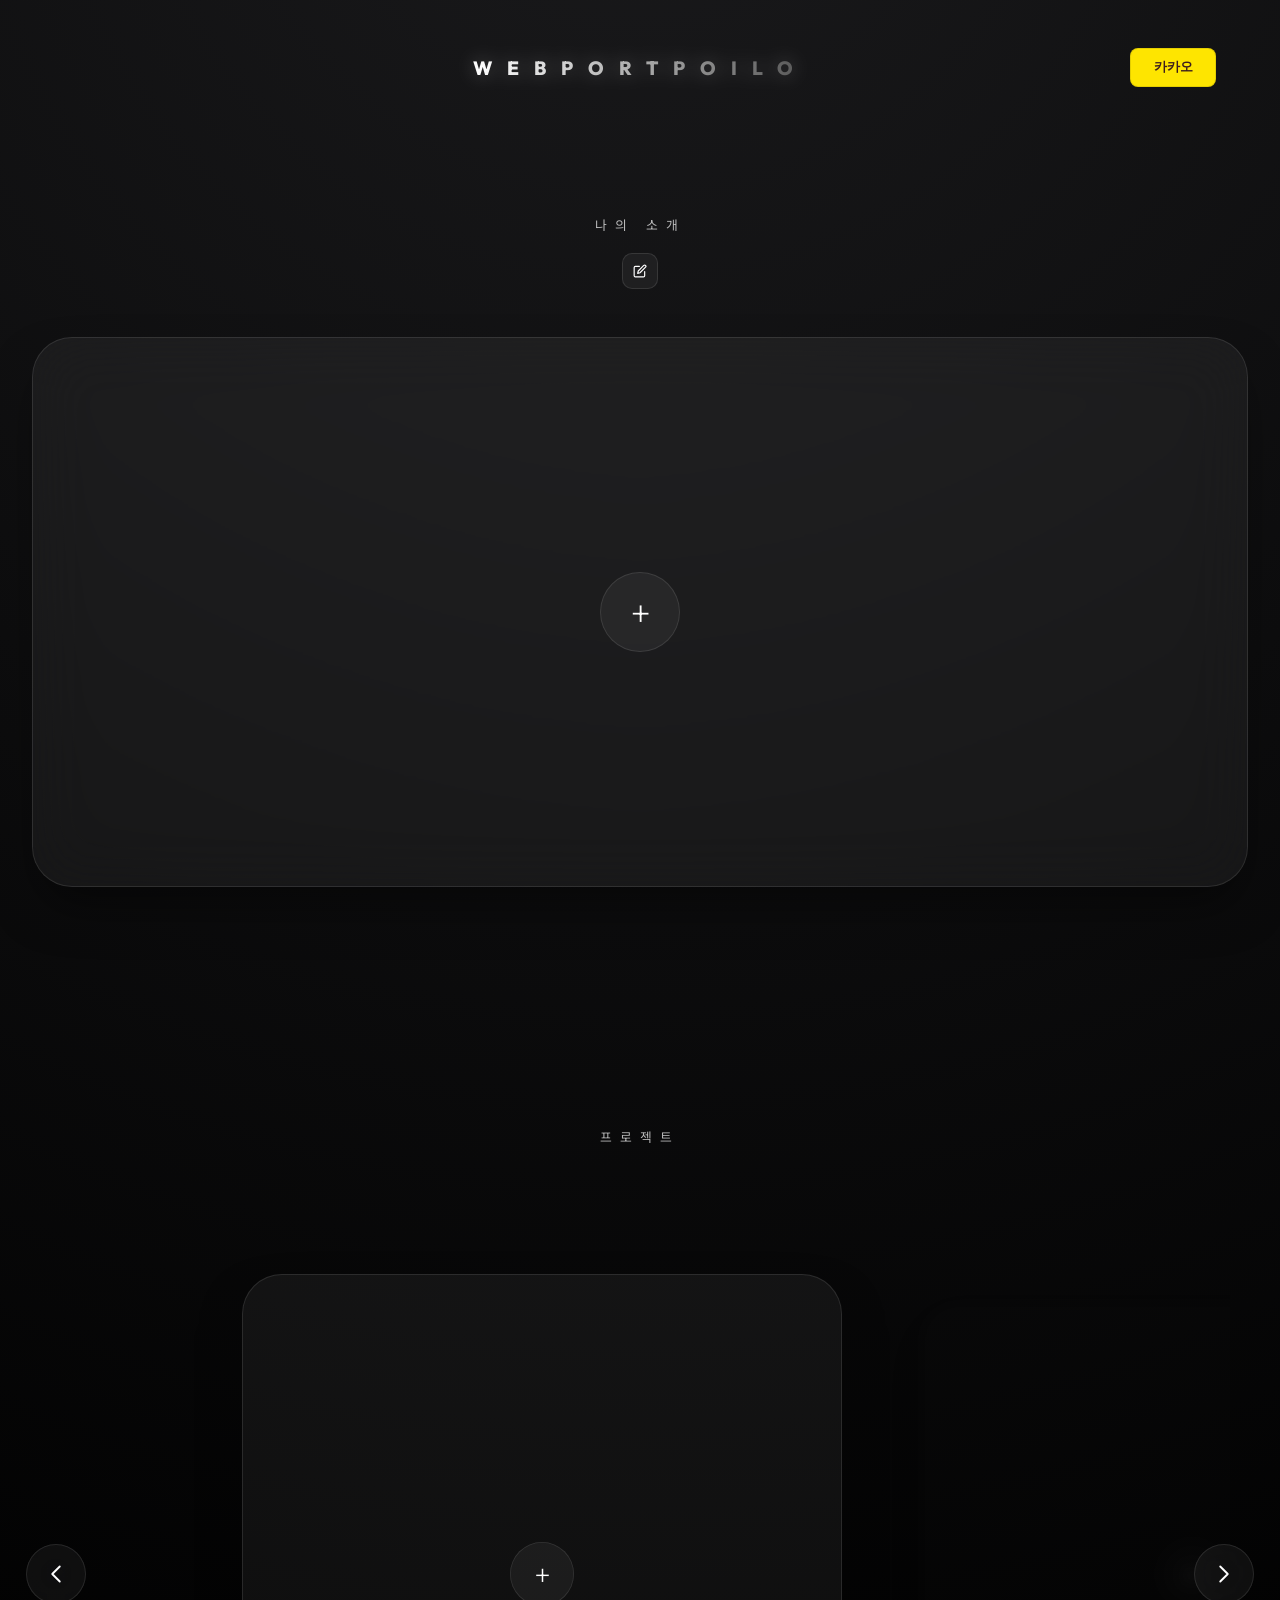
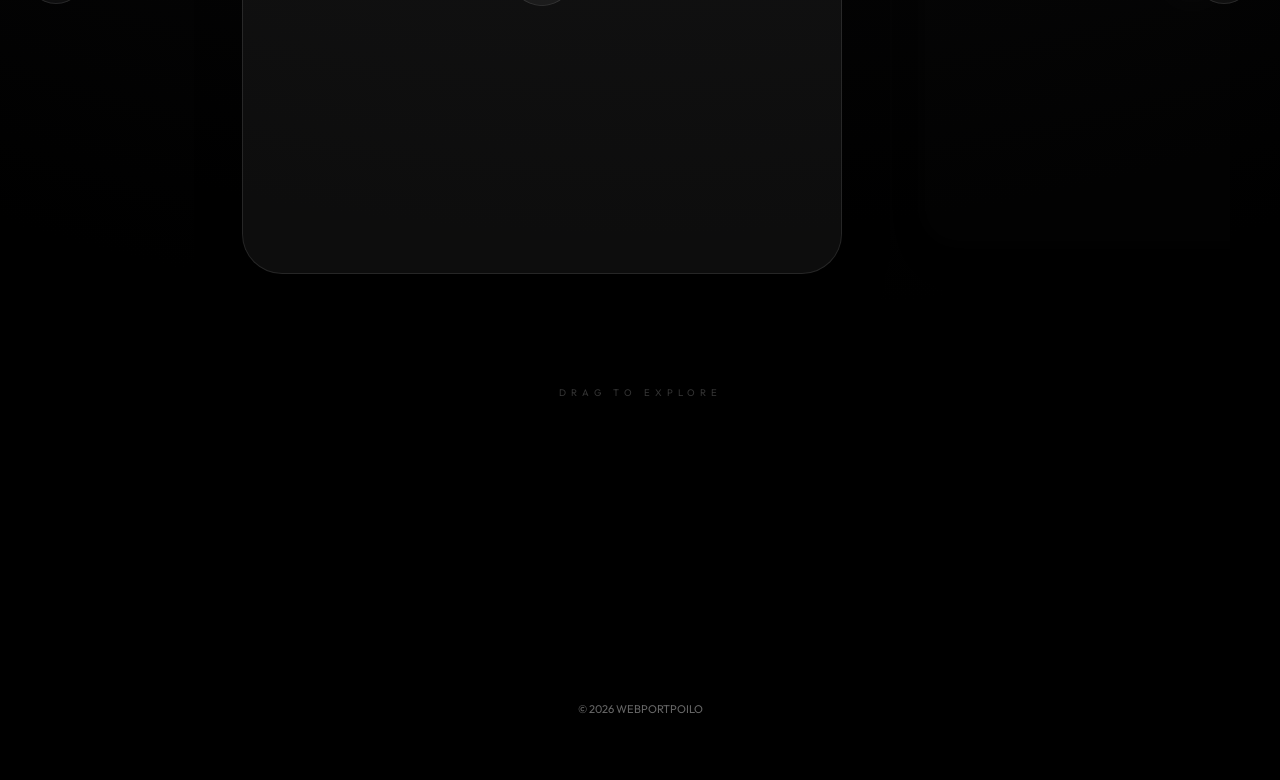
==== index.html @ 018858c4 "Restore: Re-enabled mini edit buttons visibility in index.html" ====
<!DOCTYPE html>
<html lang="ko">

<head>
    <meta charset="UTF-8">
    <meta name="viewport" content="width=device-width, initial-scale=1.0">
    <title>WEBPORTPOILO | KAKAO LOGIN</title>
    <link rel="stylesheet" href="style.css">
    <link rel="preconnect" href="https://fonts.googleapis.com">
    <link rel="preconnect" href="https://fonts.gstatic.com" crossorigin>
    <link
        href="https://fonts.googleapis.com/css2?family=Outfit:wght@200;400;600;800&family=Noto+Sans+KR:wght@300;400;700&display=swap"
        rel="stylesheet">
    <!-- 카카오 SDK 추가 -->
    <script src="https://t1.kakaocdn.net/kakao_js_sdk/2.7.0/kakao.min.js"
        integrity="sha384-lLe9Y9uo0XkXat9G9N0F4RToBfE9h+8K5V1aM2W3YshnL1i5d9P7J5X7YJ3g7qWj"
        crossorigin="anonymous"></script>
</head>

<body class="glass-theme dark-mode">
    <header class="site-header">
        <div class="header-left">
            <!-- 로고를 왼쪽으로 살짝 밀어 균형을 맞춤 -->
        </div>
        <h1 class="centered-logo">WEBPORTPOILO</h1>
        
        <!-- 로그인 제어 컨테이너 -->
        <div class="auth-ui-container">
            <div id="logged-out-view">
                <!-- 라운드 사각형 "카카오" 버튼 -->
                <button class="kakao-simple-btn" onclick="loginWithKakao()">
                    카카오
                </button>
            </div>
            <div id="logged-in-view" style="display: none;">
                <div class="user-profile">
                    <img id="user-avatar" src="" alt="P" class="avatar-img">
                    <span id="user-nickname" class="nickname-text"></span>
                    <button class="logout-link" onclick="logoutWithKakao()">로그아웃</button>
                </div>
            </div>
        </div>
    </header>

    <main class="content-container">
        <!-- 상단으로 이동한 나의 소개 -->
        <section class="intro-section" id="about">
            <div class="section-header-flex">
                <div class="side-label">나의 소개</div>
                <!-- 편집 버튼 상시 노출 -->
                <button class="mini-edit-btn edit-mode-trigger" title="편집">
                    <svg width="14" height="14" viewBox="0 0 24 24" fill="none" stroke="currentColor" stroke-width="2"
                        stroke-linecap="round" stroke-linejoin="round">
                        <path d="M11 4H4a2 2 0 0 0-2 2v14a2 2 0 0 0 2 2h14a2 2 0 0 0 2-2v-7"></path>
                        <path d="M18.5 2.5a2.121 2.121 0 0 1 3 3L12 15l-4 1 1-4 9.5-9.5z"></path>
                    </svg>
                </button>
            </div>
            <div class="large-box glass-card" id="about-slot-container">
                <div id="about-display-area">
                </div>
                <input type="file" id="about-file-input" accept=".pdf,image/*" style="display: none;">
            </div>
        </section>

        <!-- 옆으로 넘기는 프로젝트 슬라이더 (드래그 지원) -->
        <section class="projects-slider-section">
            <div class="slider-header">
                <div class="section-header-flex">
                    <div class="side-label">프로젝트</div>
                    <!-- 로그인 시에만 보이는 편집 버튼 -->
                    <button class="mini-edit-btn edit-mode-trigger auth-only-ui" title="프로젝트 편집" style="display: none;">
                        <svg width="14" height="14" viewBox="0 0 24 24" fill="none" stroke="currentColor" stroke-width="2"
                            stroke-linecap="round" stroke-linejoin="round">
                            <path d="M11 4H4a2 2 0 0 0-2 2v14a2 2 0 0 0 2 2h14a2 2 0 0 0 2-2v-7"></path>
                            <path d="M18.5 2.5a2.121 2.121 0 0 1 3 3L12 15l-4 1 1-4 9.5-9.5z"></path>
                        </svg>
                    </button>
                </div>
            </div>
            <div class="slider-wrapper">
                <button class="slider-nav-btn prev" id="prev-btn">
                    <svg width="24" height="24" viewBox="0 0 24 24" fill="none" stroke="currentColor" stroke-width="2" stroke-linecap="round" stroke-linejoin="round"><path d="M15 18l-6-6 6-6"/></svg>
                </button>
                <div class="projects-horizontal-track" id="projects-container">
                    <!-- JS가 슬라이드 아이템을 생성합니다 -->
                </div>
                <button class="slider-nav-btn next" id="next-btn">
                    <svg width="24" height="24" viewBox="0 0 24 24" fill="none" stroke="currentColor" stroke-width="2" stroke-linecap="round" stroke-linejoin="round"><path d="M9 18l6-6-6-6"/></svg>
                </button>
            </div>
            <div style="text-align: center; margin-top: 2rem; opacity: 0.2; font-size: 0.6rem; letter-spacing: 5px;">
                DRAG TO EXPLORE
            </div>
        </section>

        <input type="file" id="direct-project-file-input" style="display: none;">
    </main>

    <footer class="footer">
        <p>&copy; 2026 WEBPORTPOILO</p>
        <button id="clear-storage" class="reset-link auth-only-ui" style="display: none;">데이터 초기화</button>
    </footer>

    <script src="app.js"></script>
</body>

</html>
---- style.css ----
:root {
    --bg-color: #000000;
    --accent-color: #ffffff;
    --text-primary: #ffffff;
    --text-secondary: rgba(255, 255, 255, 0.7);
    --glass-bg: rgba(255, 255, 255, 0.05);
    --glass-border: rgba(255, 255, 255, 0.1);
    --danger-color: #ff4d4d;
    --kakao-yellow: #FEE500;
    --transition: all 0.4s cubic-bezier(0.16, 1, 0.3, 1);
}

* { margin: 0; padding: 0; box-sizing: border-box; }
body {
    background-color: var(--bg-color);
    background-image: radial-gradient(circle at 50% -10%, #1a1a1c 0%, #000000 80%), 
                      radial-gradient(circle at 0% 0%, rgba(0, 255, 255, 0.05) 0%, transparent 50%), 
                      radial-gradient(circle at 100% 100%, rgba(255, 0, 255, 0.05) 0%, transparent 50%);
    color: var(--text-primary);
    font-family: 'Outfit', 'Noto Sans KR', sans-serif;
    overflow-x: hidden;
    min-height: 100vh;
}

/* Header & Logo */
.site-header {
    height: 15vh;
    display: flex;
    justify-content: center;
    align-items: center;
    position: relative;
    padding: 0 4rem;
    z-index: 100;
}

.centered-logo {
    font-size: 1.2rem;
    font-weight: 800;
    letter-spacing: 15px;
    background: linear-gradient(90deg, #fff, #555);
    -webkit-background-clip: text;
    background-clip: text;
    -webkit-text-fill-color: transparent;
    filter: drop-shadow(0 0 10px rgba(255,255,255,0.3));
    text-transform: uppercase;
}

.auth-ui-container {
    position: absolute;
    right: 4rem;
}

/* Kakao Simple Button */
.kakao-simple-btn {
    background: var(--kakao-yellow);
    color: #3C1E1E;
    border: none;
    padding: 0.6rem 1.4rem;
    border-radius: 8px;
    font-weight: 700;
    font-size: 0.8rem;
    cursor: pointer;
    transition: var(--transition);
    border: 1px solid rgba(0,0,0,0.1);
}

.kakao-simple-btn:hover {
    transform: translateY(-2px);
    box-shadow: 0 4px 15px rgba(254, 229, 0, 0.3);
}

/* User Profile */
.user-profile {
    display: flex;
    align-items: center;
    gap: 1rem;
    background: rgba(255,255,255,0.05);
    padding: 0.4rem 1rem;
    border-radius: 50px;
    border: 1px solid var(--glass-border);
}

.avatar-img { width: 24px; height: 24px; border-radius: 50%; }
.nickname-text { font-size: 0.8rem; }
.logout-link { 
    background: none; border: none; color: var(--text-secondary); cursor: pointer; font-size: 0.7rem; 
    text-decoration: underline;
}

/* Layout Sections */
.content-container { padding-top: 5rem; }

.section-header-flex {
    display: flex;
    flex-direction: column;
    align-items: center;
    justify-content: center;
    gap: 1.2rem;
    margin-bottom: 3rem;
    width: 100%;
}

.side-label {
    writing-mode: horizontal-tb;
    text-transform: uppercase;
    letter-spacing: 8px;
    font-size: 0.8rem;
    color: var(--text-secondary);
    font-weight: 400;
}

/* About Section */
.intro-section {
    max-width: 1300px;
    margin: 0 auto 15rem;
    padding: 0 2rem;
    display: flex;
    flex-direction: column;
    align-items: center;
}

.large-box {
    width: 100%;
    min-height: 550px;
    display: flex;
    justify-content: center;
    align-items: center;
    position: relative;
    border-radius: 40px;
}

/* Slider Section */
.projects-slider-section {
    width: 100%;
    padding-bottom: 15rem;
}

.slider-wrapper {
    width: 100%;
    overflow: hidden;
}

.projects-horizontal-track {
    display: flex;
    gap: 50px;
    overflow-x: auto;
    padding: 5rem 15vw;
    scroll-snap-type: x mandatory;
    cursor: grab;
}

.projects-horizontal-track::-webkit-scrollbar { display: none; }

.project-item {
    flex: 0 0 600px;
    height: 600px;
    scroll-snap-align: center;
    position: relative;
    transition: var(--transition);
    opacity: 0.2; /* 기본적으로 흐릿하게 */
    filter: blur(8px); /* 블러 효과 추가 */
    transform: scale(0.9); /* 살짝 작게 */
}

.project-item.active {
    opacity: 1; /* 활성화 시 선명하게 */
    filter: blur(0);
    transform: scale(1); /* 원래 크기로 */
}

.square-box {
    width: 100%;
    height: 100%;
    border-radius: 40px;
    transition: var(--transition);
    overflow: hidden;
}

/* Glass Card */
.glass-card {
    background: var(--glass-bg);
    backdrop-filter: blur(30px);
    -webkit-backdrop-filter: blur(30px);
    border: 1px solid var(--glass-border);
    box-shadow: 0 25px 50px -12px rgba(0, 0, 0, 0.5);
}

/* Micro Edit & CTA */
.mini-edit-btn {
    width: 36px;
    height: 36px;
    background: rgba(255,255,255,0.05);
    border: 1px solid var(--glass-border);
    color: #fff;
    border-radius: 10px;
    cursor: pointer;
    display: flex;
    justify-content: center;
    align-items: center;
}

.mini-edit-btn.active { color: var(--kakao-yellow); border-color: var(--kakao-yellow); }

.add-cta-main {
    width: 80px; height: 80px;
    background: rgba(255,255,255,0.05);
    border: 1px solid var(--glass-border);
    border-radius: 50%;
    color: #fff;
    display: flex;
    justify-content: center;
    align-items: center;
    font-size: 2.5rem;
    font-weight: 200;
    cursor: pointer;
}

.footer { padding: 4rem; text-align: center; opacity: 0.4; font-size: 0.7rem; }
.reset-link { background: none; border: none; color: var(--text-secondary); cursor: pointer; margin-top: 1rem; text-decoration: underline; }
.body-editing .delete-btn { display: flex; }
.delete-btn {
    position: absolute;
    top: -15px; right: -15px;
    width: 40px; height: 40px;
    background: var(--danger-color);
    color: #fff;
    border: none;
    border-radius: 50%;
    justify-content: center;
    align-items: center;
    font-size: 20px;
    cursor: pointer;
    display: none;
    z-index: 50;
    box-shadow: 0 5px 15px rgba(255, 77, 77, 0.4);
}

.thumbnail-img { width: 100%; height: 100%; object-fit: cover; }
.pdf-thumbnail { width: 100%; height: 100%; display: flex; flex-direction: column; justify-content: center; align-items: center; }
.pdf-icon-visual { background: #ff4444; color: #fff; padding: 1rem; border-radius: 8px; font-weight: 800; margin-bottom: 1rem; }

/* 슬라이더 네비게이션 화살표 */
.slider-wrapper {
    position: relative;
    padding: 0 50px;
}

.slider-nav-btn {
    position: absolute;
    top: 50%;
    transform: translateY(-50%);
    width: 60px;
    height: 60px;
    background: rgba(255, 255, 255, 0.05);
    backdrop-filter: blur(20px);
    -webkit-backdrop-filter: blur(20px);
    border: 1px solid var(--glass-border);
    border-radius: 50%;
    color: #fff;
    cursor: pointer;
    z-index: 200;
    transition: var(--transition);
    display: flex;
    justify-content: center;
    align-items: center;
}

.slider-nav-btn:hover {
    background: rgba(255, 255, 255, 0.1);
    border-color: var(--kakao-yellow);
    box-shadow: 0 0 20px rgba(254, 229, 0, 0.2);
    transform: translateY(-50%) scale(1.1);
}

.slider-nav-btn.prev { left: 2vw; }
.slider-nav-btn.next { right: 2vw; }

.slider-nav-btn svg { width: 30px; height: 30px; stroke-width: 1.5; }
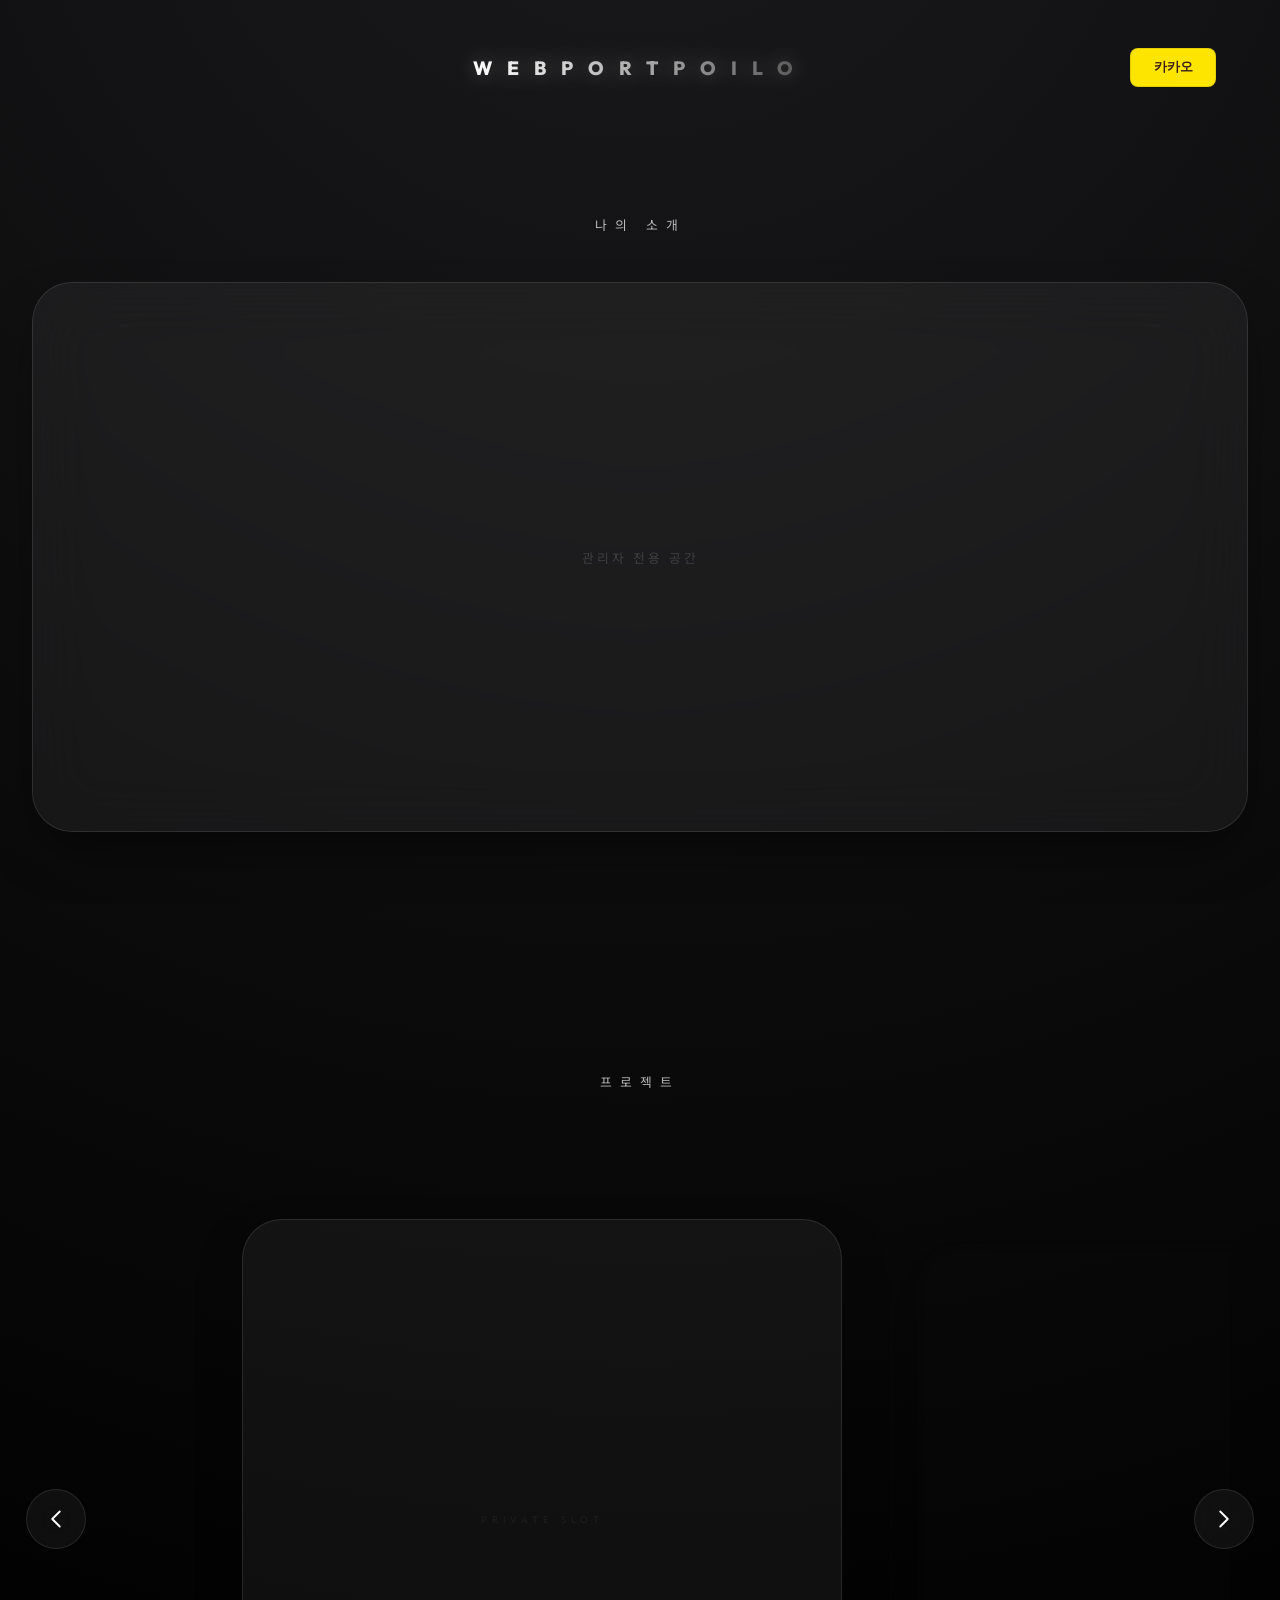
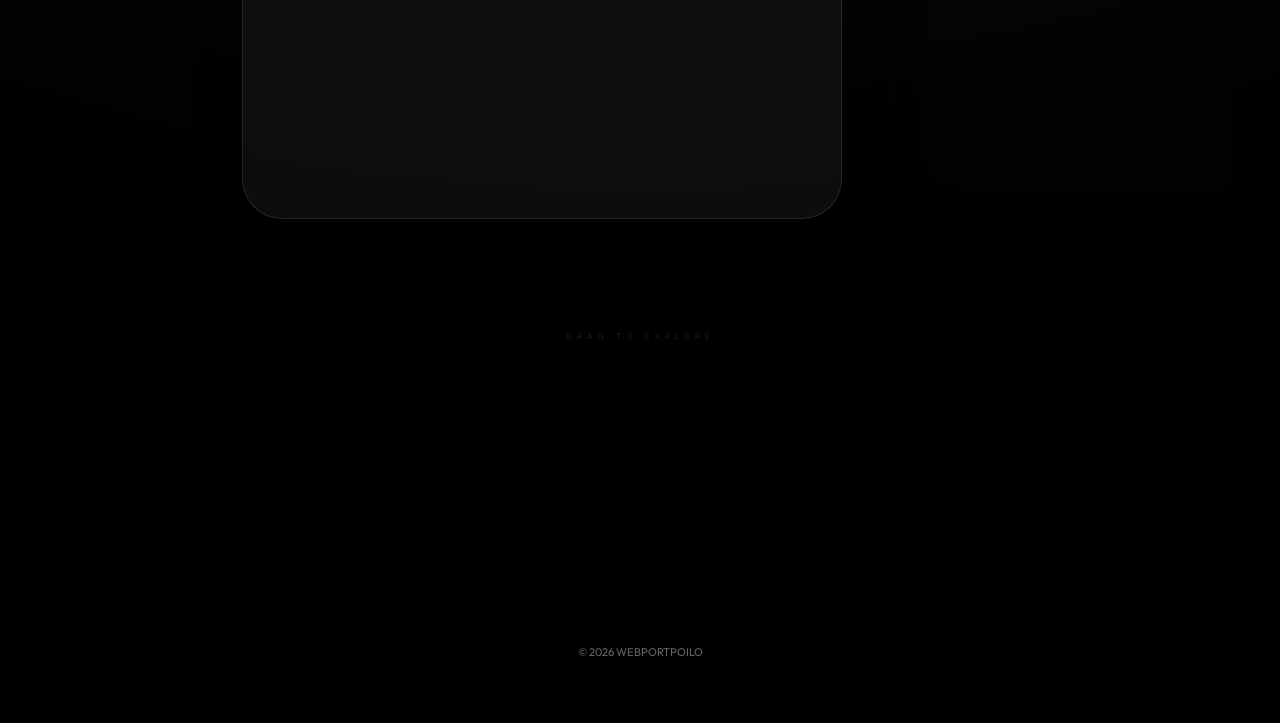
==== commit b4ea84b4: "Fix: Re-enabled admin UI after login and added profile dropdown with underlined logout" ====
--- a/index.html
+++ b/index.html
@@ -11,32 +11,30 @@
     <link
         href="https://fonts.googleapis.com/css2?family=Outfit:wght@200;400;600;800&family=Noto+Sans+KR:wght@300;400;700&display=swap"
         rel="stylesheet">
-    <!-- 카카오 SDK 추가 -->
-    <script src="https://t1.kakaocdn.net/kakao_js_sdk/2.7.0/kakao.min.js"
-        integrity="sha384-lLe9Y9uo0XkXat9G9N0F4RToBfE9h+8K5V1aM2W3YshnL1i5d9P7J5X7YJ3g7qWj"
-        crossorigin="anonymous"></script>
+    <!-- 카카오 SDK 추가 - 안정적인 1.x 버전 -->
+    <script src="https://t1.kakaocdn.net/kakao_js_sdk/1.43.0/kakao.min.js"></script>
 </head>
 
 <body class="glass-theme dark-mode">
     <header class="site-header">
-        <div class="header-left">
-            <!-- 로고를 왼쪽으로 살짝 밀어 균형을 맞춤 -->
-        </div>
+        <div class="header-left"></div>
         <h1 class="centered-logo">WEBPORTPOILO</h1>
         
-        <!-- 로그인 제어 컨테이너 -->
+        <!-- 로그인 제어 컨테이너 (드롭다운 포함) -->
         <div class="auth-ui-container">
             <div id="logged-out-view">
-                <!-- 라운드 사각형 "카카오" 버튼 -->
-                <button class="kakao-simple-btn" onclick="loginWithKakao()">
-                    카카오
-                </button>
+                <button class="kakao-simple-btn" onclick="loginWithKakao()">카카오</button>
             </div>
             <div id="logged-in-view" style="display: none;">
-                <div class="user-profile">
-                    <img id="user-avatar" src="" alt="P" class="avatar-img">
-                    <span id="user-nickname" class="nickname-text"></span>
-                    <button class="logout-link" onclick="logoutWithKakao()">로그아웃</button>
+                <div class="profile-dropdown-container">
+                    <div id="user-profile-trigger" class="user-profile" onclick="toggleProfileMenu()">
+                        <img id="user-avatar" src="" alt="P" class="avatar-img">
+                        <span id="user-nickname" class="nickname-text"></span>
+                    </div>
+                    <!-- 클릭 시 나타나는 사이드 메뉴 스타일 드롭다운 -->
+                    <div id="profile-side-menu" class="dropdown-menu glass-card">
+                        <button class="logout-link underline" onclick="logoutWithKakao()">LOGOUT</button>
+                    </div>
                 </div>
             </div>
         </div>
@@ -47,8 +45,8 @@
         <section class="intro-section" id="about">
             <div class="section-header-flex">
                 <div class="side-label">나의 소개</div>
-                <!-- 편집 버튼 상시 노출 -->
-                <button class="mini-edit-btn edit-mode-trigger" title="편집">
+                <!-- 편집 버튼 (로그인 시 노출) -->
+                <button class="mini-edit-btn edit-mode-trigger" title="편집" style="display: none;">
                     <svg width="14" height="14" viewBox="0 0 24 24" fill="none" stroke="currentColor" stroke-width="2"
                         stroke-linecap="round" stroke-linejoin="round">
                         <path d="M11 4H4a2 2 0 0 0-2 2v14a2 2 0 0 0 2 2h14a2 2 0 0 0 2-2v-7"></path>
@@ -63,13 +61,13 @@
             </div>
         </section>
 
-        <!-- 옆으로 넘기는 프로젝트 슬라이더 (드래그 지원) -->
+        <!-- 옆으로 넘기는 프로젝트 슬라이더 -->
         <section class="projects-slider-section">
             <div class="slider-header">
                 <div class="section-header-flex">
                     <div class="side-label">프로젝트</div>
-                    <!-- 로그인 시에만 보이는 편집 버튼 -->
-                    <button class="mini-edit-btn edit-mode-trigger auth-only-ui" title="프로젝트 편집" style="display: none;">
+                    <!-- 편집 버튼 (로그인 시 노출) -->
+                    <button class="mini-edit-btn edit-mode-trigger" title="편집" style="display: none;">
                         <svg width="14" height="14" viewBox="0 0 24 24" fill="none" stroke="currentColor" stroke-width="2"
                             stroke-linecap="round" stroke-linejoin="round">
                             <path d="M11 4H4a2 2 0 0 0-2 2v14a2 2 0 0 0 2 2h14a2 2 0 0 0 2-2v-7"></path>
@@ -89,7 +87,7 @@
                     <svg width="24" height="24" viewBox="0 0 24 24" fill="none" stroke="currentColor" stroke-width="2" stroke-linecap="round" stroke-linejoin="round"><path d="M9 18l6-6-6-6"/></svg>
                 </button>
             </div>
-            <div style="text-align: center; margin-top: 2rem; opacity: 0.2; font-size: 0.6rem; letter-spacing: 5px;">
+            <div style="text-align: center; margin-top: 2rem; opacity: 0.1; font-size: 0.5rem; letter-spacing: 5px;">
                 DRAG TO EXPLORE
             </div>
         </section>
@@ -99,7 +97,7 @@
 
     <footer class="footer">
         <p>&copy; 2026 WEBPORTPOILO</p>
-        <button id="clear-storage" class="reset-link auth-only-ui" style="display: none;">데이터 초기화</button>
+        <button id="clear-storage" class="reset-link" style="display: none;">데이터 초기화</button>
     </footer>
 
     <script src="app.js"></script>
--- a/style.css
+++ b/style.css
@@ -276,3 +276,71 @@
 .slider-nav-btn.next { right: 2vw; }
 
 .slider-nav-btn svg { width: 30px; height: 30px; stroke-width: 1.5; }
+
+/* 프로필 드롭다운 메뉴 스타일 */
+.profile-dropdown-container {
+    position: relative;
+    display: flex;
+    flex-direction: column;
+    align-items: flex-end;
+}
+
+.user-profile {
+    display: flex;
+    align-items: center;
+    gap: 1rem;
+    background: rgba(255, 255, 255, 0.05);
+    padding: 0.5rem 1.2rem;
+    border-radius: 50px;
+    border: 1px solid var(--glass-border);
+    cursor: pointer;
+    transition: var(--transition);
+}
+
+.user-profile:hover {
+    background: rgba(255, 255, 255, 0.1);
+    transform: scale(1.02);
+}
+
+.dropdown-menu {
+    position: absolute;
+    top: calc(100% + 15px);
+    right: 0;
+    width: 150px;
+    padding: 1rem;
+    display: none; /* JS에서 토글 */
+    flex-direction: column;
+    align-items: center;
+    border-radius: 15px;
+    box-shadow: 0 10px 30px rgba(0,0,0,0.5);
+    animation: slideDown 0.3s ease-out;
+    z-index: 1000;
+}
+
+.dropdown-menu.show {
+    display: flex;
+}
+
+@keyframes slideDown {
+    from { opacity: 0; transform: translateY(-10px); }
+    to { opacity: 1; transform: translateY(0); }
+}
+
+.logout-link.underline {
+    background: none;
+    border: none;
+    color: var(--text-primary);
+    font-size: 0.8rem;
+    font-weight: 600;
+    letter-spacing: 2px;
+    text-decoration: none;
+    border-bottom: 2px solid var(--accent-color); /* 요청하신 밑줄 */
+    padding-bottom: 3px;
+    cursor: pointer;
+    transition: var(--transition);
+}
+
+.logout-link.underline:hover {
+    opacity: 0.7;
+    border-bottom-color: var(--kakao-yellow);
+}
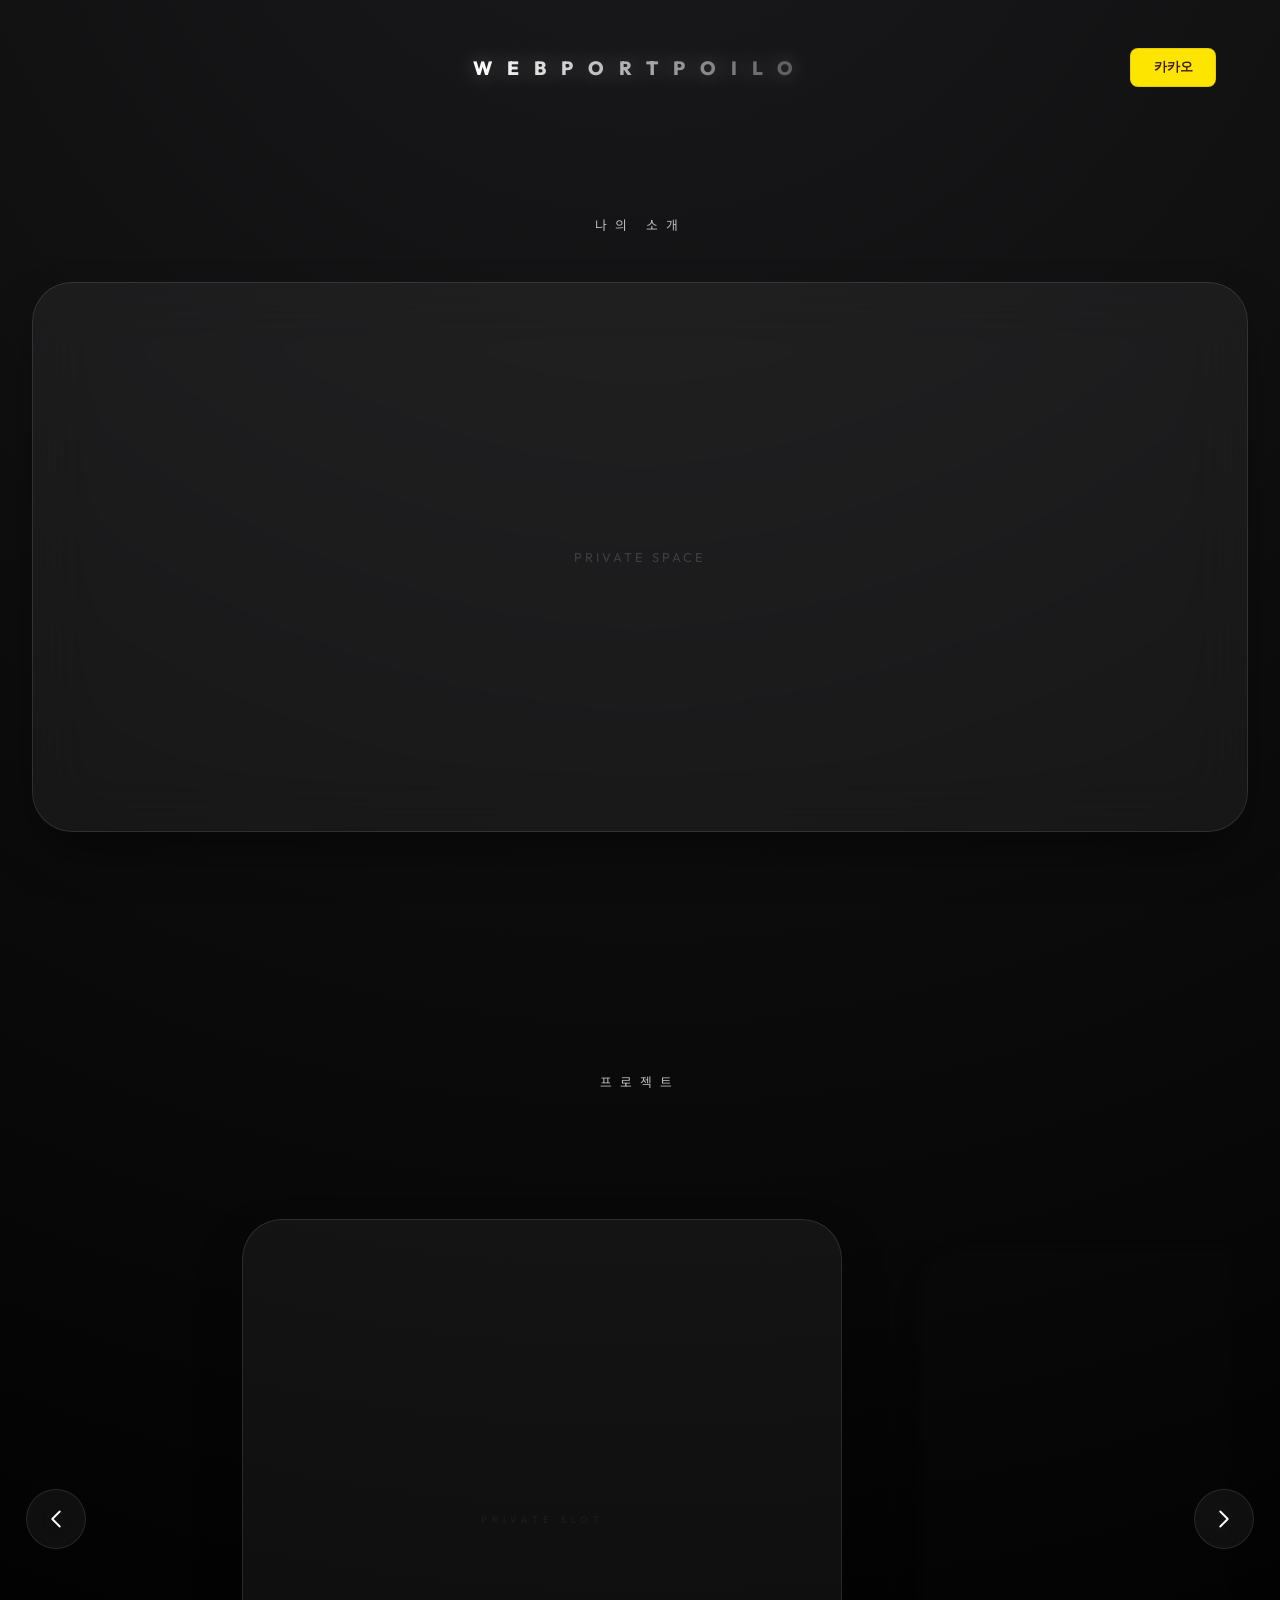
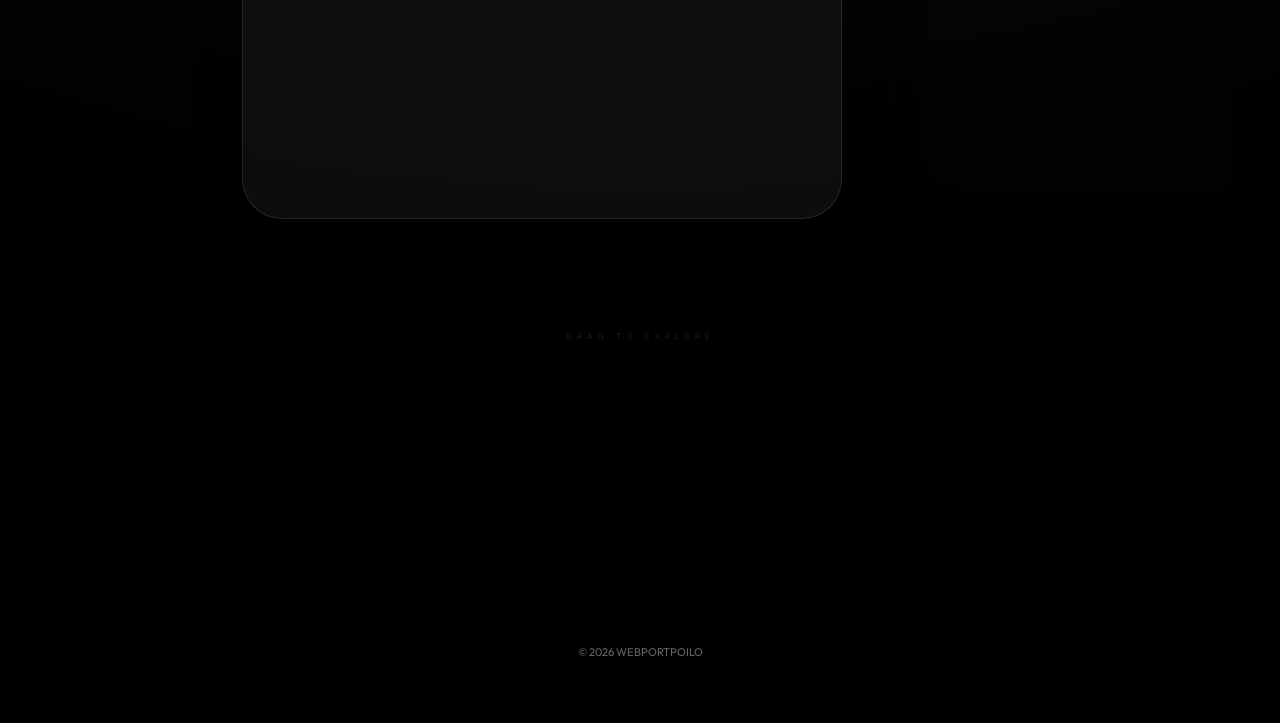
==== commit 0db2b8c1: "UI: Overhauled profile dropdown architecture with solid light color block and unfold animation accor" ====
--- a/index.html
+++ b/index.html
@@ -27,13 +27,18 @@
             </div>
             <div id="logged-in-view" style="display: none;">
                 <div class="profile-dropdown-container">
-                    <div id="user-profile-trigger" class="user-profile" onclick="toggleProfileMenu()">
-                        <img id="user-avatar" src="" alt="P" class="avatar-img">
-                        <span id="user-nickname" class="nickname-text"></span>
+                    <!-- 프로필 (전시용) -->
+                    <div class="user-profile-bar">
+                        <img id="user-avatar" src="" alt="P" class="avatar-img-round">
+                        <span id="user-nickname" class="nickname-text-simple"></span>
                     </div>
-                    <!-- 클릭 시 나타나는 사이드 메뉴 스타일 드롭다운 -->
-                    <div id="profile-side-menu" class="dropdown-menu glass-card">
-                        <button class="logout-link underline" onclick="logoutWithKakao()">LOGOUT</button>
+                    <!-- 클릭 가능한 드롭다운 삼각형 -->
+                    <div id="profile-triangle-btn" class="toggle-triangle" onclick="toggleProfileMenu()">
+                        <svg width="24" height="12" viewBox="0 0 18 10" fill="currentColor"><path d="M0 0l9 10 9-10z"/></svg>
+                    </div>
+                    <!-- 접히고 펼쳐지는 라이트 그레이 로그아웃 메뉴 -->
+                    <div id="profile-side-menu" class="dropdown-light-box">
+                        <button class="logout-link-dark" onclick="logoutWithKakao()">로그아웃</button>
                     </div>
                 </div>
             </div>
--- a/style.css
+++ b/style.css
@@ -277,70 +277,133 @@
 
 .slider-nav-btn svg { width: 30px; height: 30px; stroke-width: 1.5; }
 
-/* 프로필 드롭다운 메뉴 스타일 */
+/* [수정] 관리자 전용 요소 제어 - JS 렌더링 중심 */
+.mini-edit-btn, .reset-link {
+    display: none !important; /* 로그인 전에는 숨김 */
+}
+
+/* 로그인이 확인된 상태에서만 노출 */
+body.logged-in .mini-edit-btn, 
+body.logged-in .reset-link {
+    display: flex !important;
+}
+
+/* + 버튼은 JS에서 필요할 때만 생성하므로 기본 스타일만 정의 */
+.add-cta-main {
+    width: 80px; height: 80px;
+    background: rgba(255,255,255,0.08);
+    backdrop-filter: blur(15px);
+    border: 1px solid var(--glass-border);
+    border-radius: 50%;
+    color: #fff;
+    display: flex;
+    justify-content: center;
+    align-items: center;
+    font-size: 2.5rem;
+    font-weight: 200;
+    cursor: pointer;
+    transition: var(--transition);
+}
+
+.add-cta-main:hover {
+    background: rgba(255, 255, 255, 0.15);
+    transform: scale(1.1) rotate(90deg);
+    border-color: var(--kakao-yellow);
+}
+
+/* [디자인 개편] 상단 프로필 바 및 로그아웃 메뉴 스타일 (레퍼런스 기반) */
 .profile-dropdown-container {
+    position: absolute;
+    right: 4rem;
+    top: 50%;
+    transform: translateY(-50%);
+    z-index: 1000;
+    display: flex;
+    flex-direction: column;
+    align-items: center;
+}
+
+.user-profile-bar {
+    display: flex;
+    align-items: center;
+    gap: 15px;
+}
+
+.avatar-img-round {
+    width: 44px;
+    height: 44px;
+    border-radius: 50%;
+    background-color: #d9d9d9;
+    object-fit: cover;
+}
+
+.nickname-text-simple {
+    font-size: 1.3rem;
+    font-weight: 500;
+    color: #fff;
+    letter-spacing: 1px;
+}
+
+.toggle-triangle {
+    color: #d9d9d9;
+    cursor: pointer;
+    margin-top: 8px;
+    transition: transform 0.3s ease, color 0.3s ease;
+    display: flex;
+    justify-content: center;
     position: relative;
-    display: flex;
+    z-index: 1002;
+    padding: 5px 15px; /* 부드러운 클릭감을 위한 여백 */
+}
+
+.toggle-triangle:hover {
+    color: #fff;
+}
+
+.toggle-triangle.active {
+    transform: rotate(180deg);
+}
+
+.dropdown-light-box {
+    position: absolute;
+    top: calc(100% - 2px); /* 삼각형 바로 아래 플랫하게 붙기 */
+    width: 170px;
+    background-color: #d9d9d9;
+    border-radius: 0 0 15px 15px;
+    display: none;
     flex-direction: column;
-    align-items: flex-end;
-}
-
-.user-profile {
-    display: flex;
-    align-items: center;
-    gap: 1rem;
-    background: rgba(255, 255, 255, 0.05);
-    padding: 0.5rem 1.2rem;
-    border-radius: 50px;
-    border: 1px solid var(--glass-border);
-    cursor: pointer;
-    transition: var(--transition);
-}
-
-.user-profile:hover {
-    background: rgba(255, 255, 255, 0.1);
-    transform: scale(1.02);
-}
-
-.dropdown-menu {
-    position: absolute;
-    top: calc(100% + 15px);
-    right: 0;
-    width: 150px;
-    padding: 1rem;
-    display: none; /* JS에서 토글 */
-    flex-direction: column;
-    align-items: center;
-    border-radius: 15px;
-    box-shadow: 0 10px 30px rgba(0,0,0,0.5);
-    animation: slideDown 0.3s ease-out;
-    z-index: 1000;
-}
-
-.dropdown-menu.show {
-    display: flex;
-}
-
-@keyframes slideDown {
-    from { opacity: 0; transform: translateY(-10px); }
-    to { opacity: 1; transform: translateY(0); }
-}
-
-.logout-link.underline {
+    align-items: center;
+    padding: 1.5rem 0;
+    box-shadow: 0 15px 30px rgba(0,0,0,0.5);
+    transform-origin: top center;
+    animation: unfold 0.3s cubic-bezier(0.16, 1, 0.3, 1) forwards;
+    z-index: 1001;
+}
+
+.dropdown-light-box.show {
+    display: flex; /* 펼치기 */
+}
+
+@keyframes unfold {
+    from { opacity: 0; transform: scaleY(0); }
+    to { opacity: 1; transform: scaleY(1); }
+}
+
+.logout-link-dark {
+    font-size: 1.15rem;
+    font-weight: 700;
+    color: #000;
     background: none;
     border: none;
-    color: var(--text-primary);
-    font-size: 0.8rem;
-    font-weight: 600;
+    border-bottom: 2px solid #fff; /* 흰색 밑줄 */
+    padding-bottom: 2px;
+    cursor: pointer;
+    transition: opacity 0.3s;
+    font-family: 'Noto Sans KR', sans-serif;
     letter-spacing: 2px;
-    text-decoration: none;
-    border-bottom: 2px solid var(--accent-color); /* 요청하신 밑줄 */
-    padding-bottom: 3px;
-    cursor: pointer;
-    transition: var(--transition);
-}
-
-.logout-link.underline:hover {
-    opacity: 0.7;
-    border-bottom-color: var(--kakao-yellow);
-}
+}
+
+.logout-link-dark:hover {
+    opacity: 0.6;
+}
+
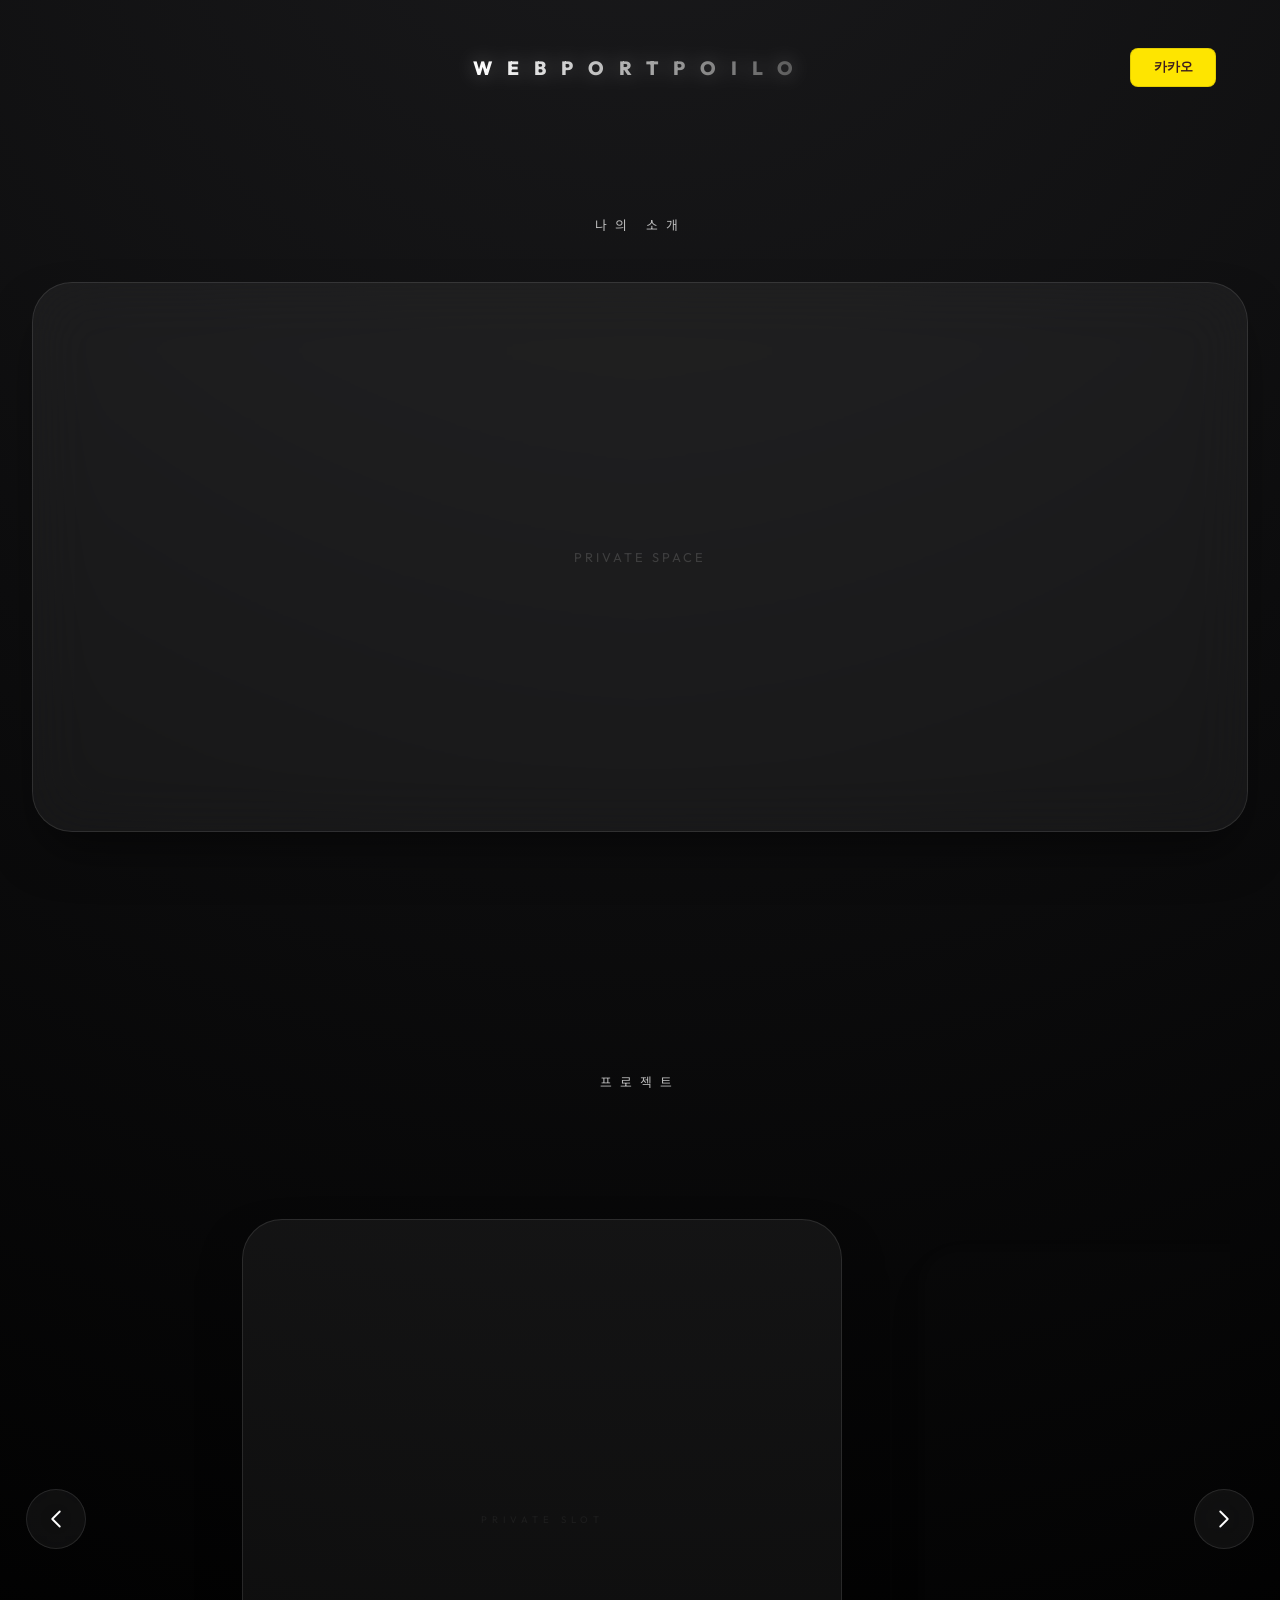
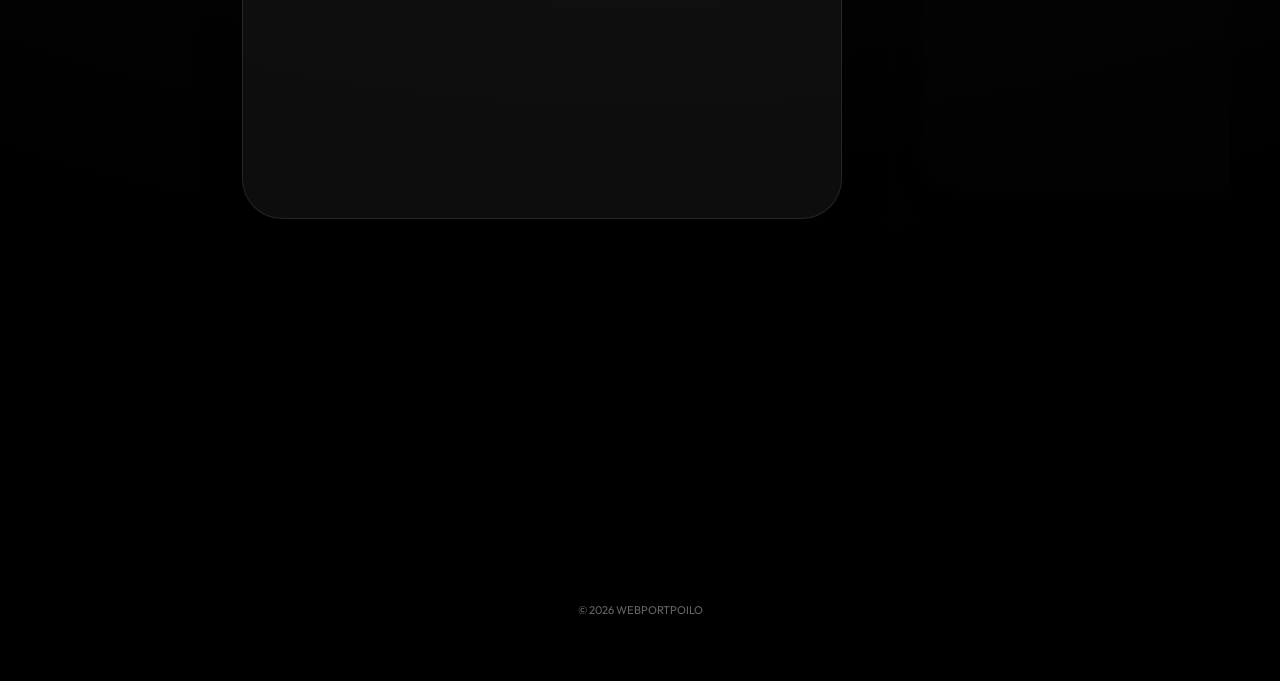
==== commit 1a880e54: "Refactor: Switched to arrow-only navigation (removed drag) and fixed avatar squeezing layout issue" ====
--- a/index.html
+++ b/index.html
@@ -92,9 +92,6 @@
                     <svg width="24" height="24" viewBox="0 0 24 24" fill="none" stroke="currentColor" stroke-width="2" stroke-linecap="round" stroke-linejoin="round"><path d="M9 18l6-6-6-6"/></svg>
                 </button>
             </div>
-            <div style="text-align: center; margin-top: 2rem; opacity: 0.1; font-size: 0.5rem; letter-spacing: 5px;">
-                DRAG TO EXPLORE
-            </div>
         </section>
 
         <input type="file" id="direct-project-file-input" style="display: none;">
--- a/style.css
+++ b/style.css
@@ -146,7 +146,6 @@
     overflow-x: auto;
     padding: 5rem 15vw;
     scroll-snap-type: x mandatory;
-    cursor: grab;
 }
 
 .projects-horizontal-track::-webkit-scrollbar { display: none; }
@@ -325,8 +324,10 @@
 
 .user-profile-bar {
     display: flex;
+    flex-direction: row; /* 명시적으로 가로 정렬 */
     align-items: center;
     gap: 15px;
+    white-space: nowrap; /* 텍스트 줄바꿈 강제 방지 */
 }
 
 .avatar-img-round {
@@ -335,6 +336,7 @@
     border-radius: 50%;
     background-color: #d9d9d9;
     object-fit: cover;
+    flex-shrink: 0; /* 우그러짐 완벽 방지 */
 }
 
 .nickname-text-simple {
@@ -342,6 +344,7 @@
     font-weight: 500;
     color: #fff;
     letter-spacing: 1px;
+    white-space: nowrap; /* 우그러짐 완벽 방지 */
 }
 
 .toggle-triangle {
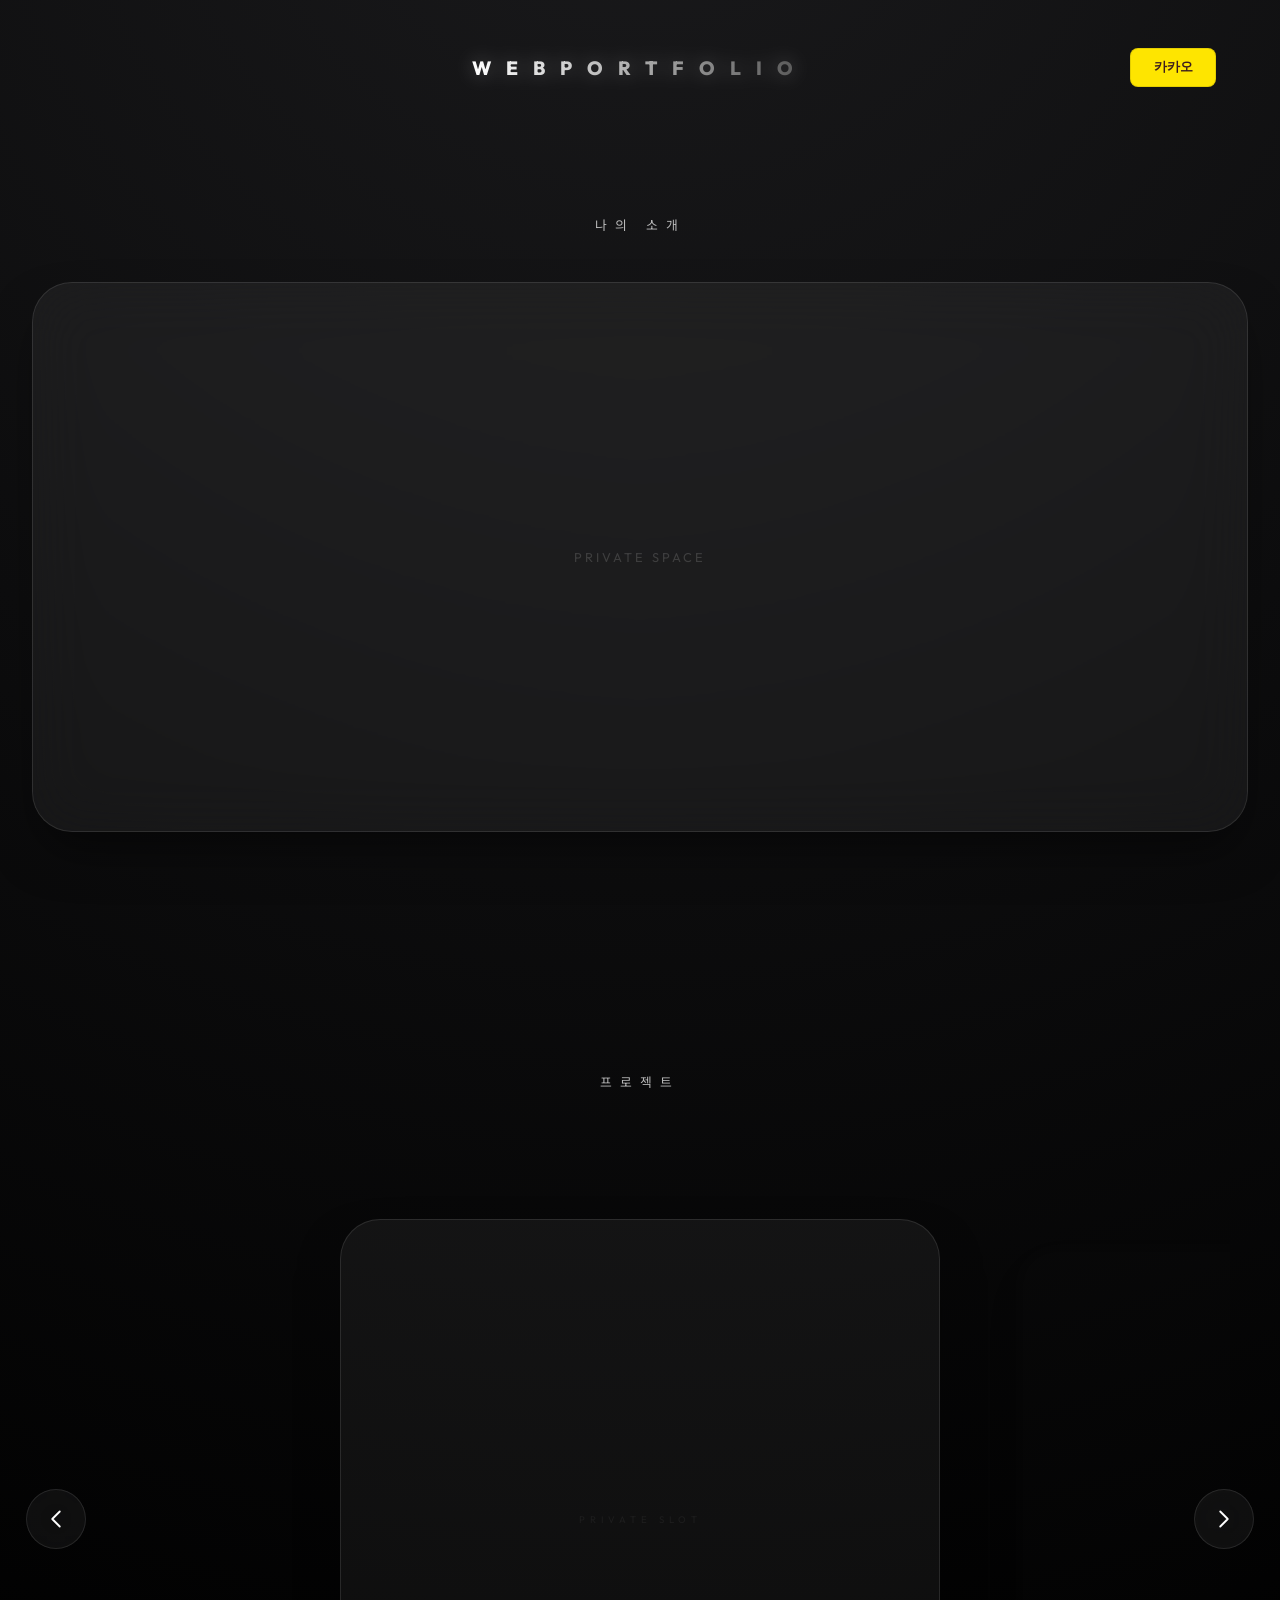
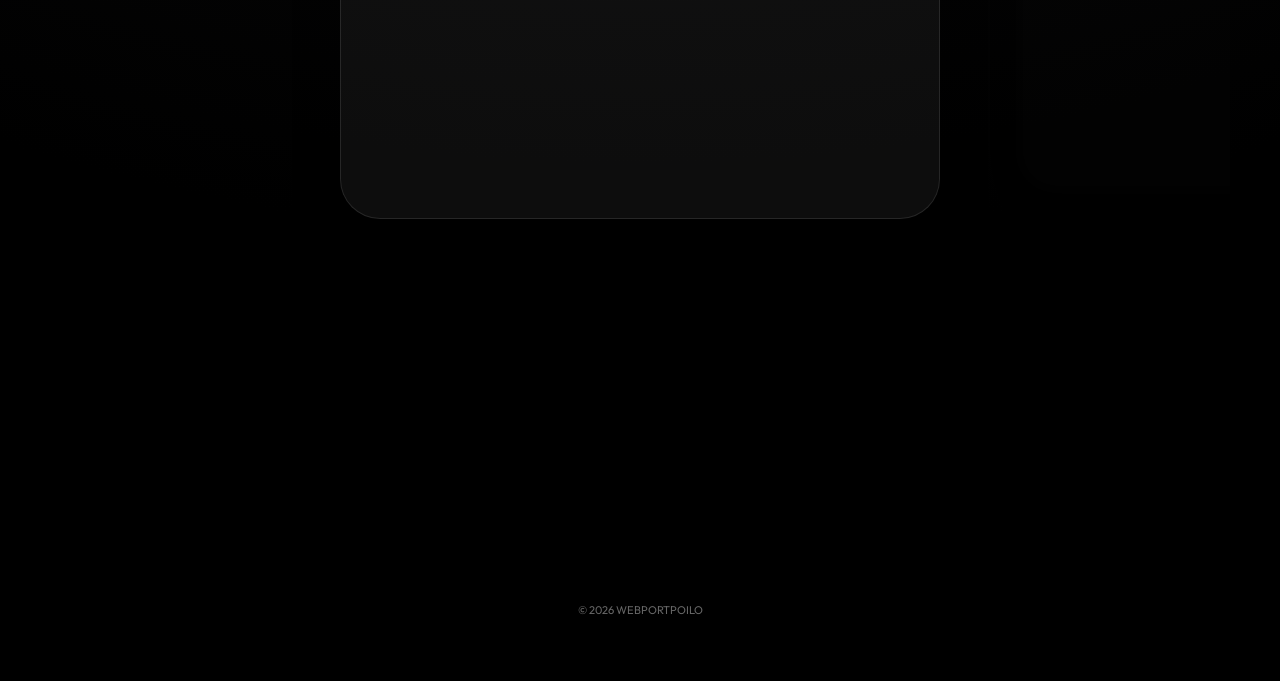
==== commit 02e23b26: "Feature: Introduced personalized, editable portfolio site title based on localized user name inputs" ====
--- a/index.html
+++ b/index.html
@@ -16,9 +16,15 @@
 </head>
 
 <body class="glass-theme dark-mode">
+    <!-- 상단 네비게이션 -->
     <header class="site-header">
         <div class="header-left"></div>
-        <h1 class="centered-logo">WEBPORTPOILO</h1>
+        <div class="logo-wrapper">
+            <div id="portfolio-title-text" class="centered-logo">WEBPORTPOILO</div>
+            <button id="edit-title-btn" class="title-edit-btn" title="포트폴리오 이름 변경">
+                <svg width="16" height="16" viewBox="0 0 24 24" fill="none" stroke="currentColor" stroke-width="2" stroke-linecap="round" stroke-linejoin="round"><path d="M12 20h9"/><path d="M16.5 3.5a2.121 2.121 0 0 1 3 3L7 19l-4 1 1-4L16.5 3.5z"/></svg>
+            </button>
+        </div>
         
         <!-- 로그인 제어 컨테이너 (드롭다운 포함) -->
         <div class="auth-ui-container">
--- a/style.css
+++ b/style.css
@@ -45,6 +45,42 @@
     text-transform: uppercase;
 }
 
+/* 동적 포트폴리오 타이틀 관리 UI */
+.logo-wrapper {
+    position: relative;
+    display: inline-flex;
+    align-items: center;
+}
+
+.title-edit-btn {
+    position: absolute;
+    right: -45px;
+    background: rgba(255,255,255,0.05);
+    border: 1px solid var(--glass-border);
+    backdrop-filter: blur(5px);
+    border-radius: 50%;
+    width: 32px;
+    height: 32px;
+    color: #fff;
+    cursor: pointer;
+    display: none !important; /* 로그인 전에는 무조건 숨김 */
+    justify-content: center;
+    align-items: center;
+    transition: var(--transition);
+}
+
+.title-edit-btn:hover {
+    background: rgba(255,255,255,0.15);
+    color: var(--kakao-yellow);
+    border-color: var(--kakao-yellow);
+    transform: scale(1.1) rotate(10deg);
+}
+
+/* 로그인 성공 시 에디트 버튼 노출 */
+body.logged-in .title-edit-btn {
+    display: flex !important;
+}
+
 .auth-ui-container {
     position: absolute;
     right: 4rem;
@@ -144,8 +180,10 @@
     display: flex;
     gap: 50px;
     overflow-x: auto;
-    padding: 5rem 15vw;
+    /* [핵심해결] 어떤 화면 크기에서도 첫/마지막 아이템이 정확히 중앙에 올 수 있도록 수학적 여백(Padding) 부여 */
+    padding: 5rem calc(50vw - 300px);
     scroll-snap-type: x mandatory;
+    scroll-behavior: smooth;
 }
 
 .projects-horizontal-track::-webkit-scrollbar { display: none; }
@@ -410,3 +448,5 @@
     opacity: 0.6;
 }
 
+
+
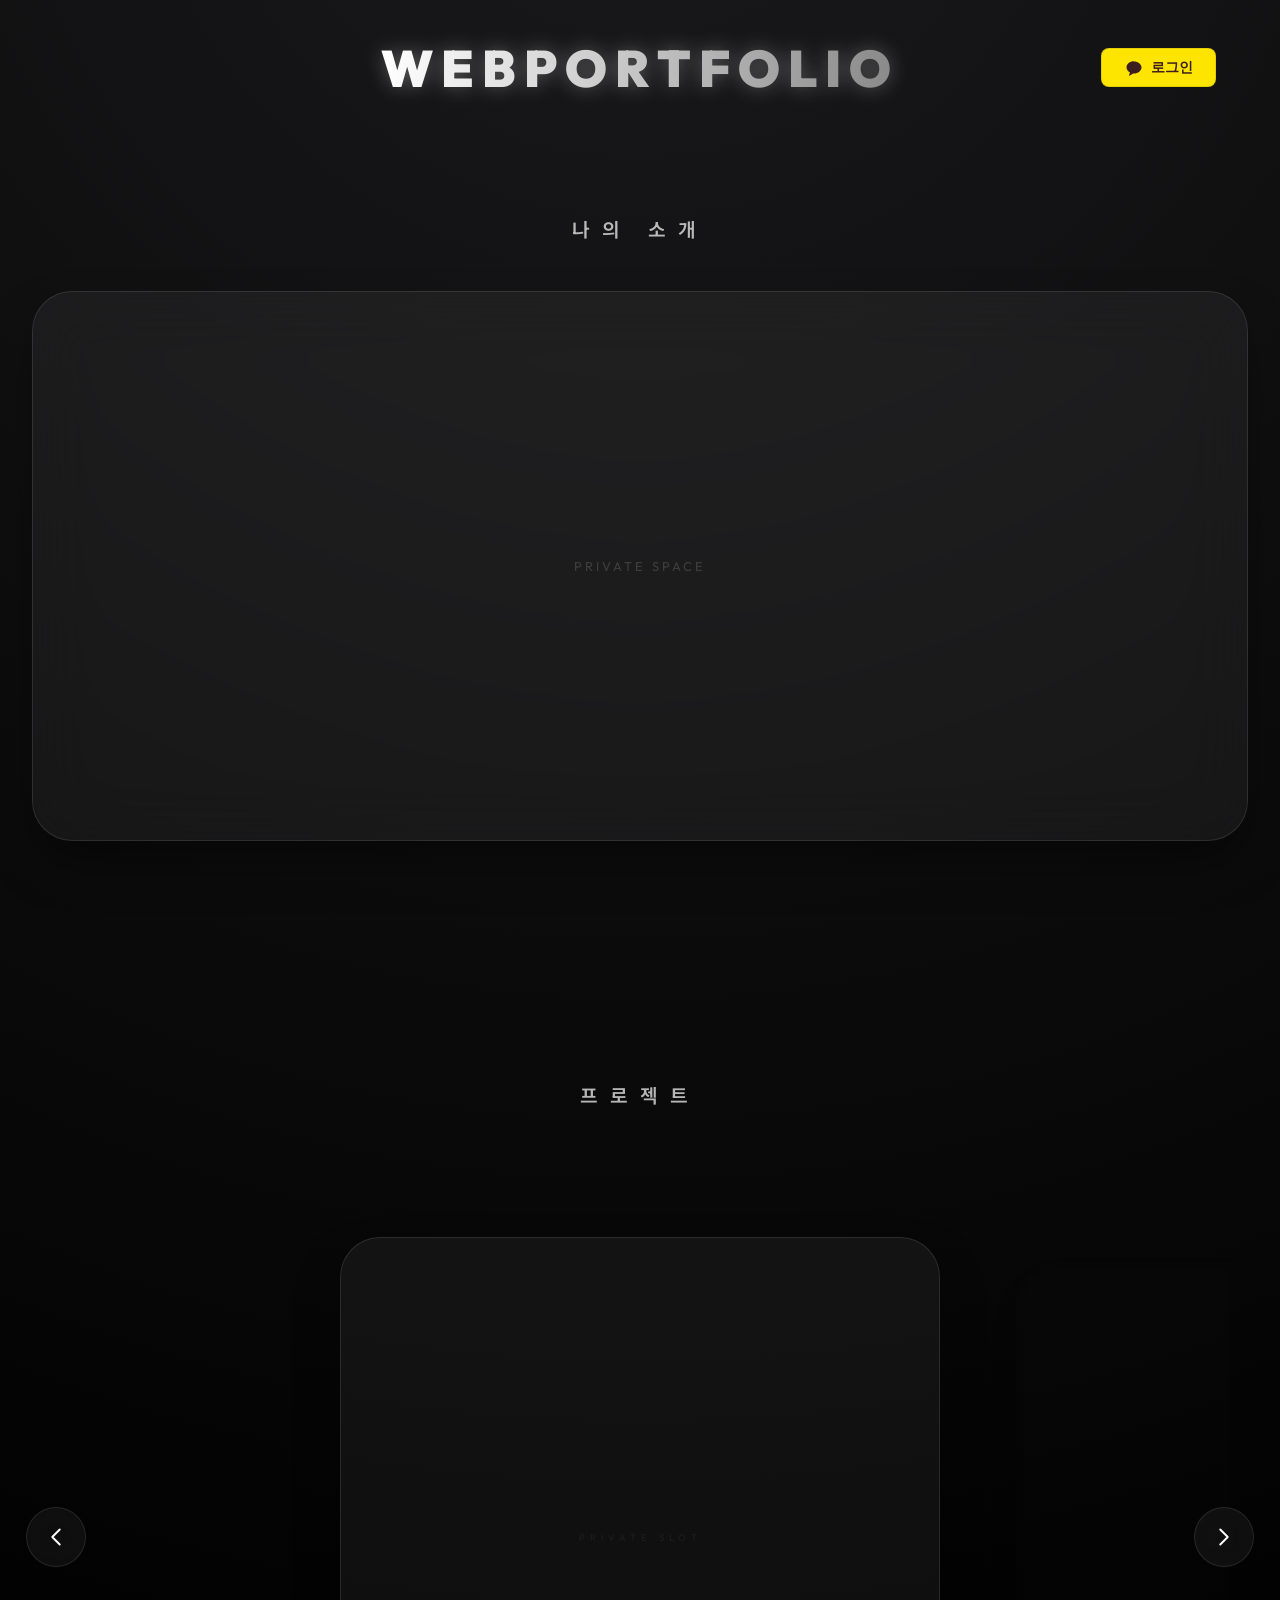
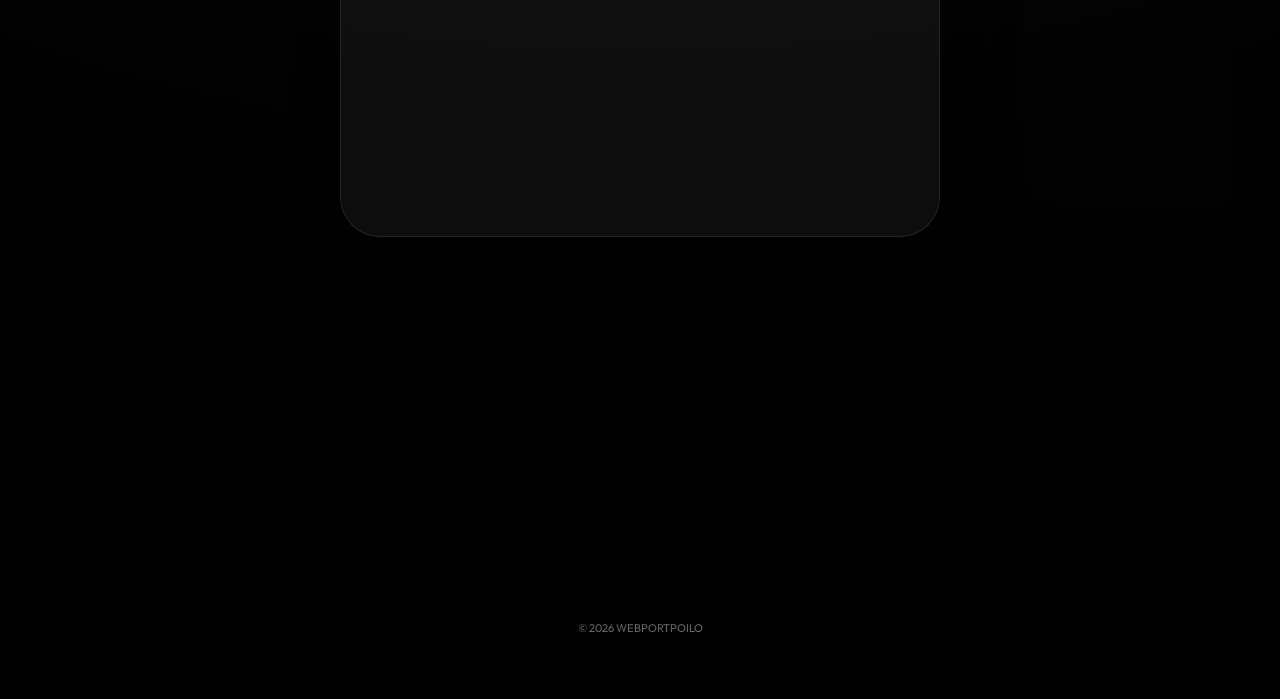
==== commit f7d14754: "UI: Redesigned the primary login CTA with an inline Kakao brand speech bubble and updated string lab" ====
--- a/index.html
+++ b/index.html
@@ -29,7 +29,10 @@
         <!-- 로그인 제어 컨테이너 (드롭다운 포함) -->
         <div class="auth-ui-container">
             <div id="logged-out-view">
-                <button class="kakao-simple-btn" onclick="loginWithKakao()">카카오</button>
+                <button class="kakao-simple-btn" onclick="loginWithKakao()">
+                    <svg width="18" height="18" viewBox="0 0 24 24" fill="#3C1E1E"><path d="M12 3c-5.52 0-10 3.58-10 8 0 2.86 1.8 5.37 4.54 6.78l-1.12 4.14c-.1.38.33.68.64.48l4.78-3.15c.38.04.76.06 1.15.06 5.52 0 10-3.58 10-8s-4.48-8-10-8z"/></svg>
+                    로그인
+                </button>
             </div>
             <div id="logged-in-view" style="display: none;">
                 <div class="profile-dropdown-container">
--- a/style.css
+++ b/style.css
@@ -34,10 +34,10 @@
 }
 
 .centered-logo {
-    font-size: 1.2rem;
-    font-weight: 800;
-    letter-spacing: 15px;
-    background: linear-gradient(90deg, #fff, #555);
+    font-size: 3.2rem; /* 압도적으로 시원하게 대폭 확대 */
+    font-weight: 900; /* 존재감을 위해 굵기 최대화 */
+    letter-spacing: 8px; /* 크기에 맞춰 완벽한 황금비율 자간으로 재조정 */
+    background: linear-gradient(90deg, #fff, #888); /* 가독성을 위한 밝은 그라데이션 업그레이드 */
     -webkit-background-clip: text;
     background-clip: text;
     -webkit-text-fill-color: transparent;
@@ -94,10 +94,13 @@
     padding: 0.6rem 1.4rem;
     border-radius: 8px;
     font-weight: 700;
-    font-size: 0.8rem;
+    font-size: 0.85rem;
     cursor: pointer;
     transition: var(--transition);
     border: 1px solid rgba(0,0,0,0.1);
+    display: flex;
+    align-items: center;
+    gap: 8px;
 }
 
 .kakao-simple-btn:hover {
@@ -139,10 +142,10 @@
 .side-label {
     writing-mode: horizontal-tb;
     text-transform: uppercase;
-    letter-spacing: 8px;
-    font-size: 0.8rem;
+    letter-spacing: 12px;
+    font-size: 1.2rem; /* 알아보기 쉽게 크기 확대 */
     color: var(--text-secondary);
-    font-weight: 400;
+    font-weight: 600; /* 시인성을 위해 굵기 증가 */
 }
 
 /* About Section */
